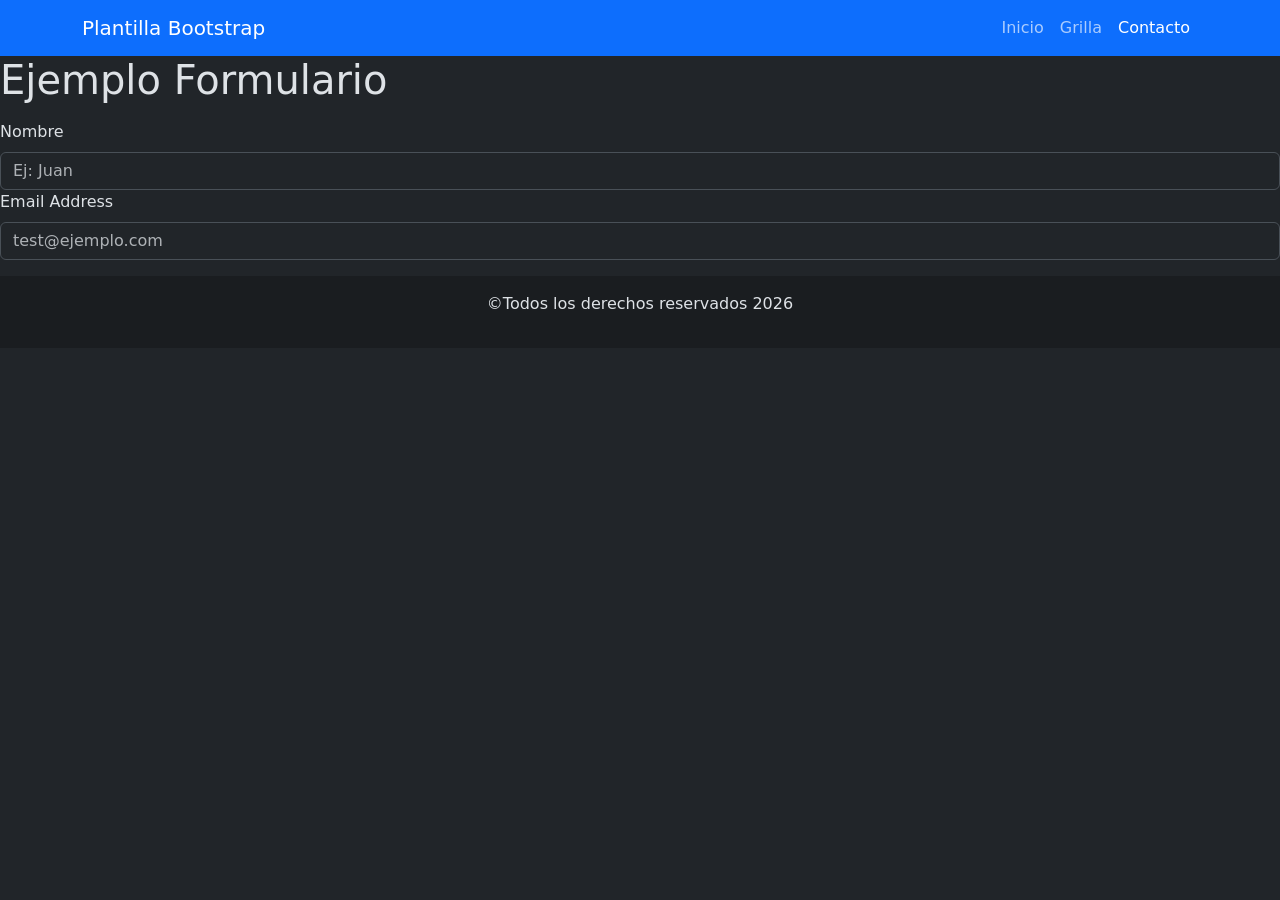
==== pages/contactos.html @ 476f93b8 "Comienzo de formulario, input para nombre y para email" ====
<!doctype html>
<html lang="es" data-bs-theme="dark">
  <head>
    <meta charset="UTF-8" />
    <meta name="viewport" content="width=device-width, initial-scale=1.0" />
    <meta name="description" content="Practica plantillas Bootstrap" />
    <meta name="auth" content="Sandoval Francisco" />
    <link
      href="https://cdn.jsdelivr.net/npm/bootstrap@5.3.8/dist/css/bootstrap.min.css"
      rel="stylesheet"
      integrity="sha384-sRIl4kxILFvY47J16cr9ZwB07vP4J8+LH7qKQnuqkuIAvNWLzeN8tE5YBujZqJLB"
      crossorigin="anonymous"
    />
    <link rel="stylesheet" href="./css/style.css" />
    <title>Plantilla Bootstrap</title>
  </head>
  <body>
    <header>
      <nav class="navbar bg-primary navbar-expand-lg">
        <div class="container">
          <a href="./index.html" class="navbar-brand">Plantilla Bootstrap</a>
          <button
            class="navbar-toggler"
            data-bs-toggle="collapse"
            data-bs-target="#opcionesMenu"
          >
            <span class="navbar-toggler-icon"></span>
          </button>
          <div class="navbar-collapse collapse" id="opcionesMenu">
            <ul class="navbar-nav ms-auto mb-2 mb-lg-0">
              <li class="nav-item">
                <a class="nav-link" href="./index.html">Inicio</a>
              </li>
              <li class="nav-item">
                <a class="nav-link" href="./pages/grilla.html">Grilla</a>
              </li>
              <li class="nav-item">
                <a class="nav-link active" href="./pages/contactos.html"
                  >Contacto</a
                >
              </li>
            </ul>
          </div>
        </div>
      </nav>
    </header>
    <main>
      <section>
        <h1>Ejemplo Formulario</h1>
        <form>
          <div class="mb-3"></div>
            <label for="textInput" class="form-label">Nombre</label>
            <input type="text" id="textInupt" class="form-control" placeholder="Ej: Juan">
          <div class="mb-3">
            <label for="exampleInputEmail1" class="form-label"
              >Email Address</label
            >
            <input
              type="email"
              class="form-control"
              id="exampleInputEmail1"
              placeholder="test@ejemplo.com"
            />
          </div>
        </form>
      </section>
    </main>
    <footer class="text-center bg-dark-subtle py-3">
      <p>&copy;Todos los derechos reservados 2026</p>
    </footer>
    <script
      src="https://cdn.jsdelivr.net/npm/bootstrap@5.3.8/dist/js/bootstrap.bundle.min.js"
      integrity="sha384-FKyoEForCGlyvwx9Hj09JcYn3nv7wiPVlz7YYwJrWVcXK/BmnVDxM+D2scQbITxI"
      crossorigin="anonymous"
    ></script>
  </body>
</html>
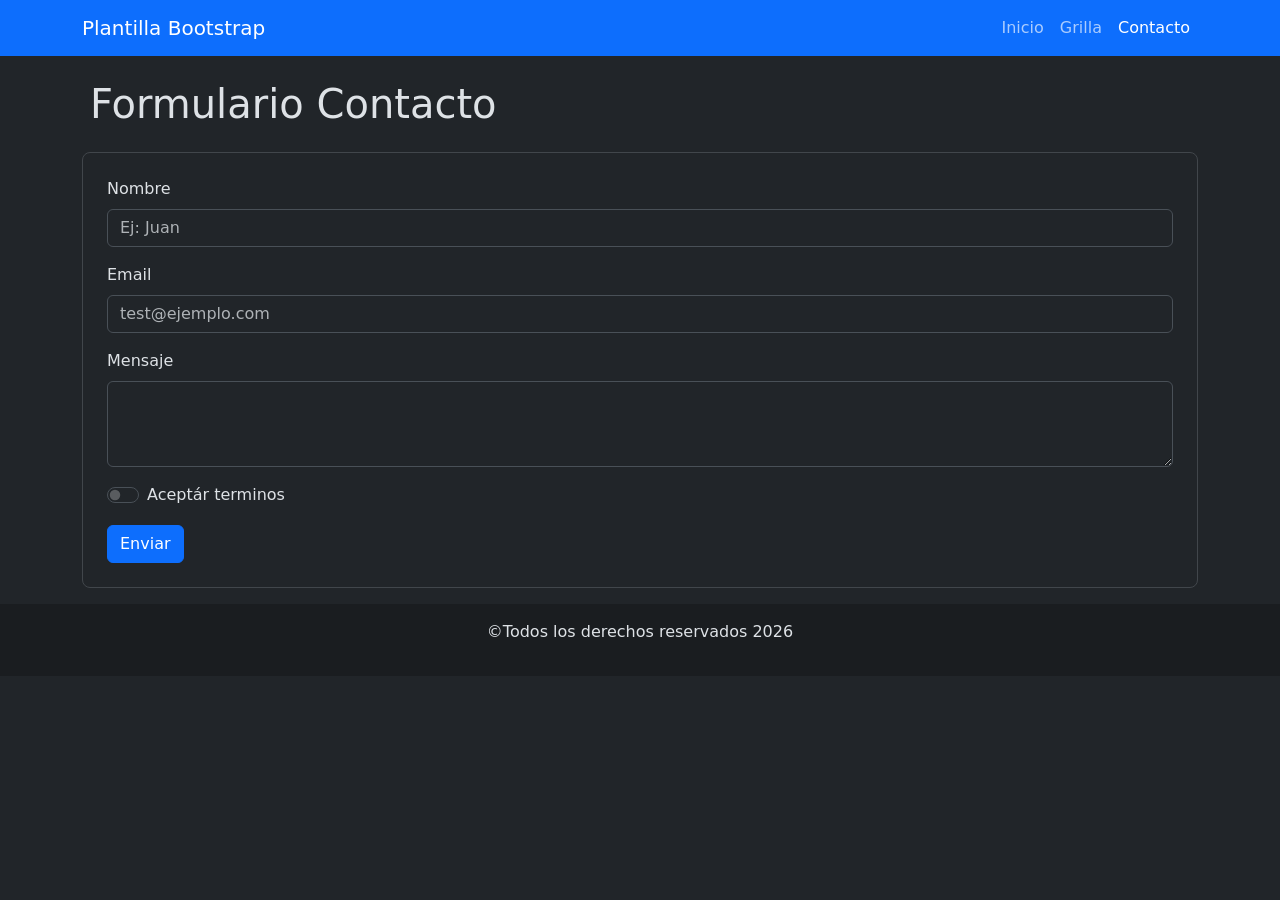
==== commit a146c90b: "Agregar textinputarea, agregar switch de aceptar terminos, agregar boton de enviar, agregar contened" ====
--- a/pages/contactos.html
+++ b/pages/contactos.html
@@ -45,24 +45,52 @@
       </nav>
     </header>
     <main>
-      <section>
-        <h1>Ejemplo Formulario</h1>
-        <form>
-          <div class="mb-3"></div>
-            <label for="textInput" class="form-label">Nombre</label>
-            <input type="text" id="textInupt" class="form-control" placeholder="Ej: Juan">
-          <div class="mb-3">
-            <label for="exampleInputEmail1" class="form-label"
-              >Email Address</label
-            >
-            <input
-              type="email"
-              class="form-control"
-              id="exampleInputEmail1"
-              placeholder="test@ejemplo.com"
-            />
-          </div>
-        </form>
+      <section class="container justify-content-center">
+        <h1 class="my-4 mx-2">Formulario Contacto</h1>
+        <div class="container border border-secondary-subtle rounded-3 p-4 mb-3">
+          <form>
+            <div class="mb-3">
+              <label for="textInput" class="form-label">Nombre</label>
+              <input
+                type="text"
+                id="textInupt"
+                class="form-control"
+                placeholder="Ej: Juan"
+              />
+            </div>
+            <div class="mb-3">
+              <label for="exampleInputEmail1" class="form-label">Email</label>
+              <input
+                type="email"
+                class="form-control"
+                id="exampleInputEmail1"
+                placeholder="test@ejemplo.com"
+              />
+            </div>
+            <div class="mb-3">
+              <label for="FormControlTextArea" class="form-label"
+                >Mensaje</label
+              >
+              <textarea
+                class="form-control"
+                id="FormControlTextArea"
+                rows="3"
+              ></textarea>
+            </div>
+            <div class="form-check form-switch">
+              <input
+                class="form-check-input"
+                type="checkbox"
+                role="switch"
+                id="switchCheckDefault"
+              />
+              <label class="form-check-label mb-3" for="switchCheckDefault"
+                >Aceptár terminos</label
+              >
+            </div>
+            <button class="btn btn-primary" type="submit">Enviar</button>
+          </form>
+        </div>
       </section>
     </main>
     <footer class="text-center bg-dark-subtle py-3">
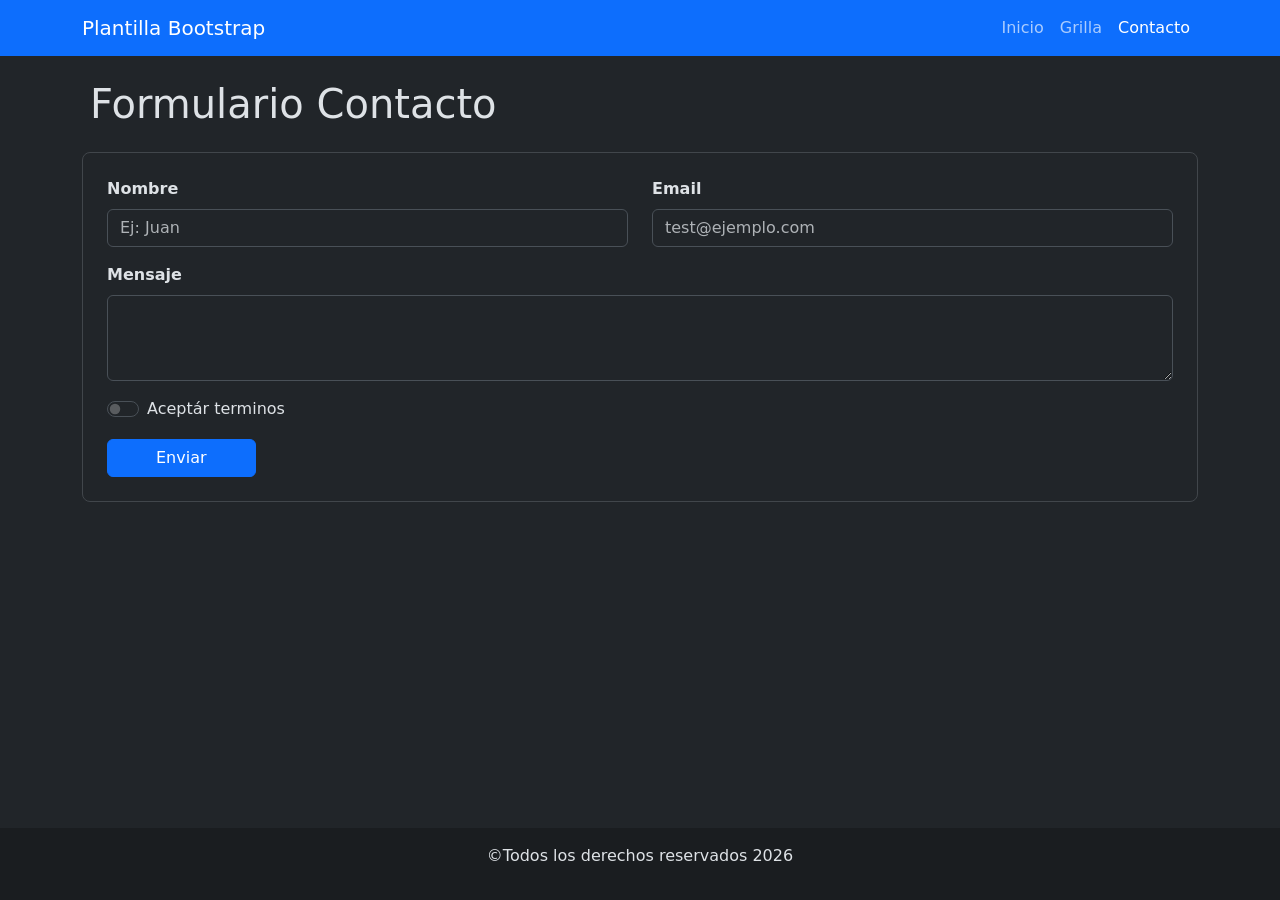
==== commit f9086e70: "style: agregar flex en el body y flex grow en el main para empujar el footer al fondo" ====
--- a/pages/contactos.html
+++ b/pages/contactos.html
@@ -14,7 +14,7 @@
     <link rel="stylesheet" href="./css/style.css" />
     <title>Plantilla Bootstrap</title>
   </head>
-  <body>
+  <body class="d-flex flex-column min-vh-100 ">
     <header>
       <nav class="navbar bg-primary navbar-expand-lg">
         <div class="container">
@@ -44,31 +44,37 @@
         </div>
       </nav>
     </header>
-    <main>
+    <main class="flex-grow-1">
       <section class="container justify-content-center">
         <h1 class="my-4 mx-2">Formulario Contacto</h1>
-        <div class="container border border-secondary-subtle rounded-3 p-4 mb-3">
+        <div
+          class="container border border-secondary-subtle rounded-3 p-4 mb-3"
+        >
           <form>
-            <div class="mb-3">
-              <label for="textInput" class="form-label">Nombre</label>
-              <input
-                type="text"
-                id="textInupt"
-                class="form-control"
-                placeholder="Ej: Juan"
-              />
+            <div class="row">
+              <div class="col-md-6 mb-3">
+                <label for="textInput" class="form-label fw-bold">Nombre</label>
+                <input
+                  type="text"
+                  id="textInupt"
+                  class="form-control"
+                  placeholder="Ej: Juan"
+                />
+              </div>
+              <div class="col-md-6 mb-3">
+                <label for="exampleInputEmail1" class="form-label fw-bold"
+                  >Email</label
+                >
+                <input
+                  type="email"
+                  class="form-control"
+                  id="exampleInputEmail1"
+                  placeholder="test@ejemplo.com"
+                />
+              </div>
             </div>
             <div class="mb-3">
-              <label for="exampleInputEmail1" class="form-label">Email</label>
-              <input
-                type="email"
-                class="form-control"
-                id="exampleInputEmail1"
-                placeholder="test@ejemplo.com"
-              />
-            </div>
-            <div class="mb-3">
-              <label for="FormControlTextArea" class="form-label"
+              <label for="FormControlTextArea" class="form-label fw-bold"
                 >Mensaje</label
               >
               <textarea
@@ -88,7 +94,7 @@
                 >Aceptár terminos</label
               >
             </div>
-            <button class="btn btn-primary" type="submit">Enviar</button>
+            <button class="btn btn-primary px-5" type="submit">Enviar</button>
           </form>
         </div>
       </section>
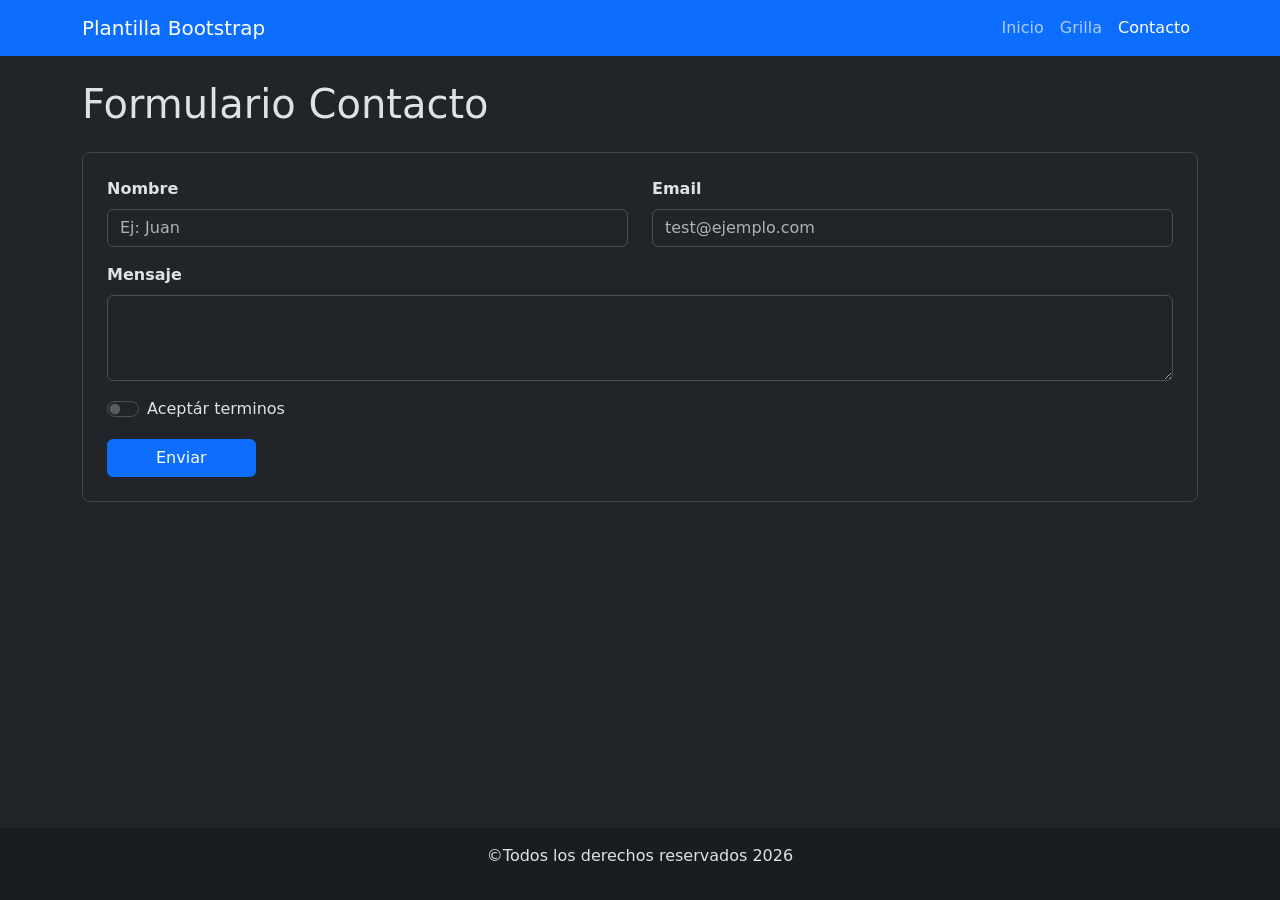
==== commit 122941d6: "fix: arreglar los margin para que los margenes coincidan" ====
--- a/pages/contactos.html
+++ b/pages/contactos.html
@@ -46,9 +46,9 @@
     </header>
     <main class="flex-grow-1">
       <section class="container justify-content-center">
-        <h1 class="my-4 mx-2">Formulario Contacto</h1>
+        <h1 class="my-4 ">Formulario Contacto</h1>
         <div
-          class="container border border-secondary-subtle rounded-3 p-4 mb-3"
+          class="container border border-secondary-subtle rounded-3 p-4"
         >
           <form>
             <div class="row">
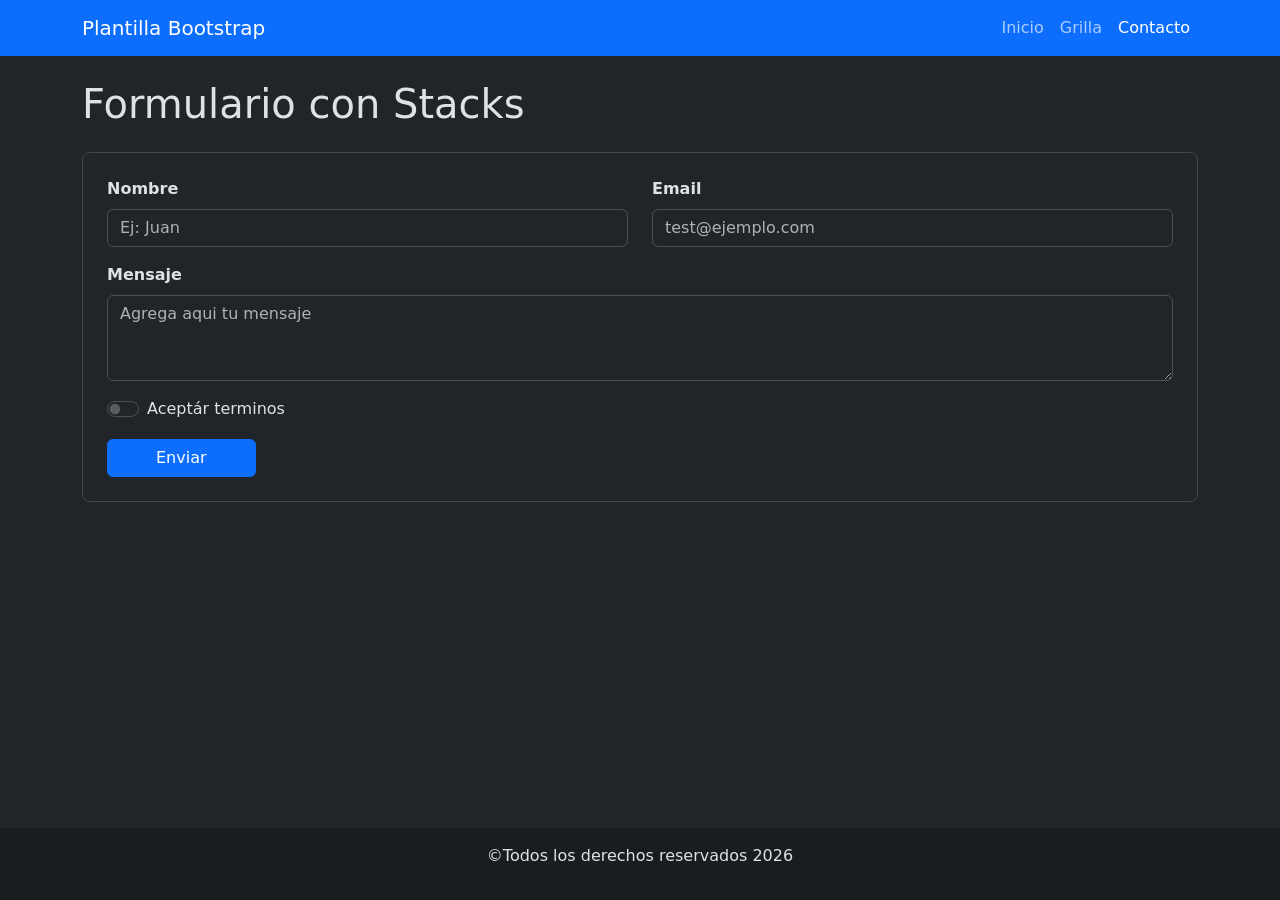
==== commit c4ef348e: "agregar placeholder en textinputarea" ====
--- a/pages/contactos.html
+++ b/pages/contactos.html
@@ -46,7 +46,7 @@
     </header>
     <main class="flex-grow-1">
       <section class="container justify-content-center">
-        <h1 class="my-4 ">Formulario Contacto</h1>
+        <h1 class="my-4 ">Formulario con Stacks</h1>
         <div
           class="container border border-secondary-subtle rounded-3 p-4"
         >
@@ -81,6 +81,7 @@
                 class="form-control"
                 id="FormControlTextArea"
                 rows="3"
+                placeholder="Agrega aqui tu mensaje"
               ></textarea>
             </div>
             <div class="form-check form-switch">
